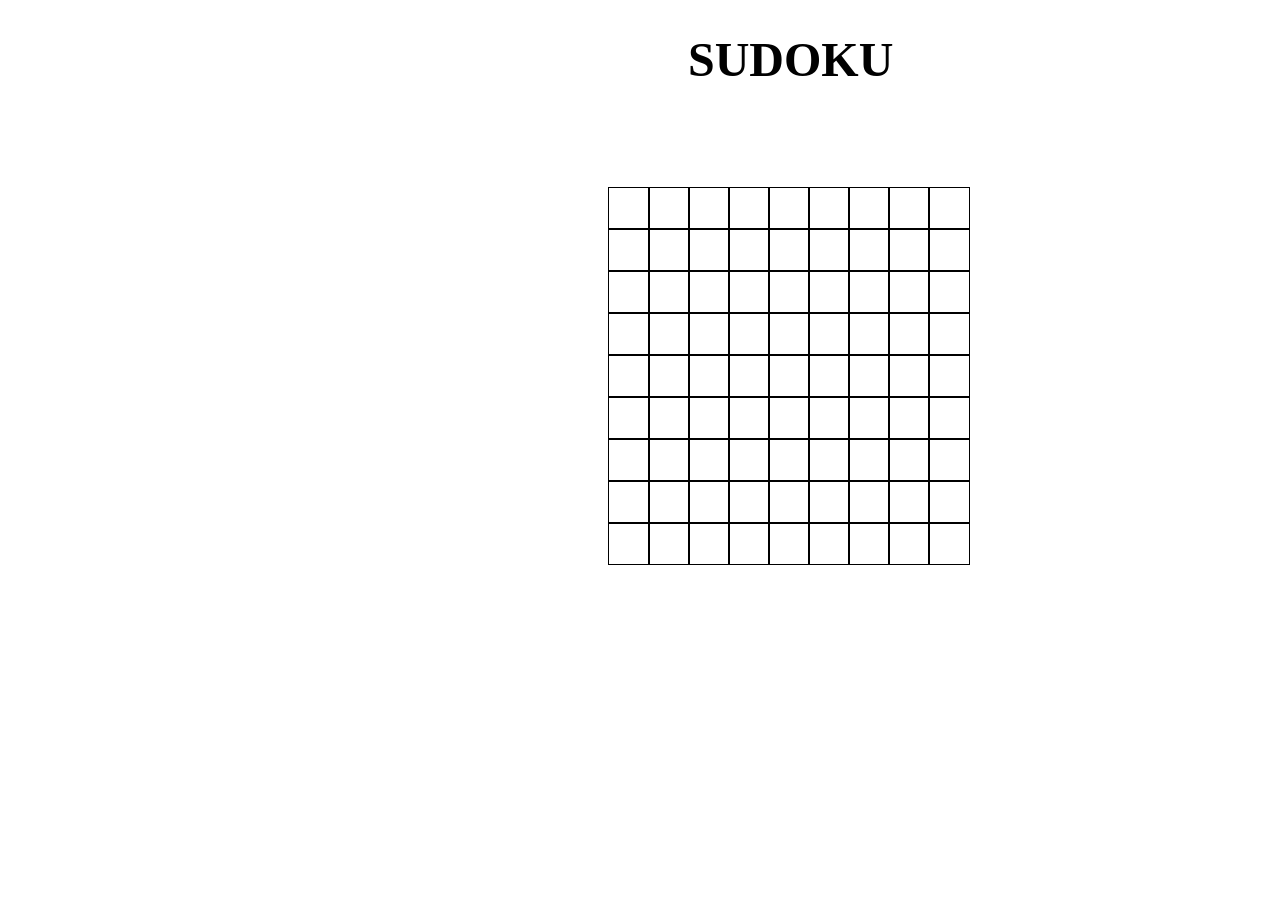
==== index.html @ 095c08bc "tg*" ====
<!DOCTYPE html>
<html lang="fr">
<head>
    <meta charset="UTF-8">
    <meta name="viewport" content="width=device-width, initial-scale=1.0">
    <title>SUDOKU</title>
    <link rel="stylesheet" href="style.css">
    <script src="script.js" defer></script>
  
</head>
<body>
    <div class="h1">
        <h1>SUDOKU</h1>
    </div>
    <div class="sudoku">    
    </div>
</body>
</html>
---- style.css ----
.h1 {
  font-size: 24px;
  margin-top: 20px;
  margin-left: 680px;
}


.sudoku {
  display : grid;
  grid-template-columns: repeat(9, 40px);
  grid-auto-columns: auto;
  margin-left: 600px;
  margin-top: 100px;
  
}

.cell {
  width: 40px;
  height: 40px;
  text-align: center;
  font-size: 20px;
  border: 1px solid #000000;
}
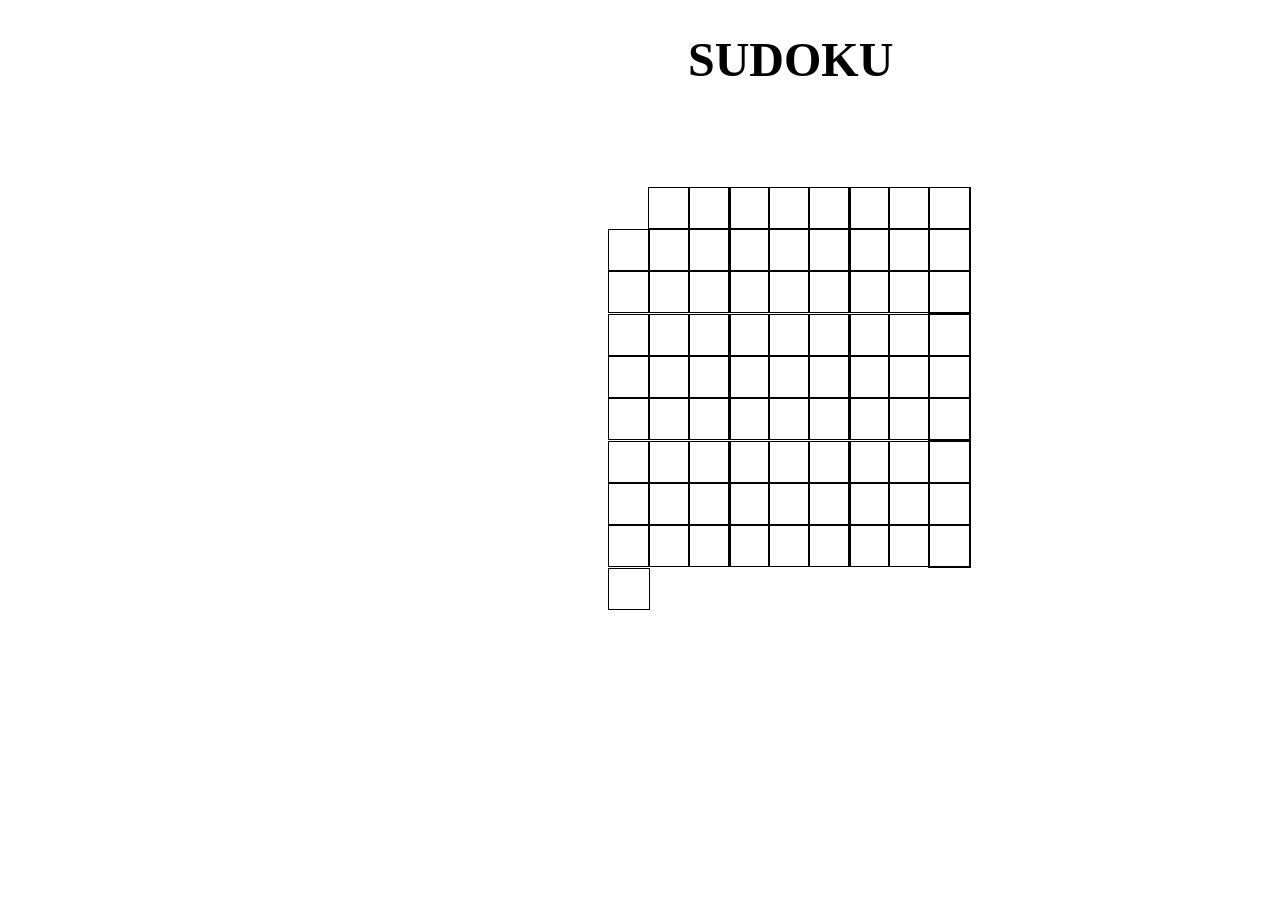
==== commit f13c21b8: "yup" ====
--- a/index.html
+++ b/index.html
@@ -12,7 +12,12 @@
     <div class="h1">
         <h1>SUDOKU</h1>
     </div>
-    <div class="sudoku">    
+    <div class="sudoku">  
+        <div class="grid">
+            <div class="cell" data
+                <input type="text" maxlength="1" class="input-cell  
     </div>
+
+    
 </body>
 </html>
--- a/style.css
+++ b/style.css
@@ -15,9 +15,18 @@
 }
 
 .cell {
-  width: 40px;
-  height: 40px;
-  text-align: center;
-  font-size: 20px;
-  border: 1px solid #000000;
-}+    width: 40px;
+    height: 40px;
+    border: 1px solid black;
+    display: flex;
+    justify-content: center;
+    align-items: center;
+    font-size: 20px;
+    outline: none;
+}
+.cell:nth-child(3n) {
+    border-right: 2px solid black;
+}
+.cell:nth-child(27n) {
+    border-bottom: 2px solid black;
+}
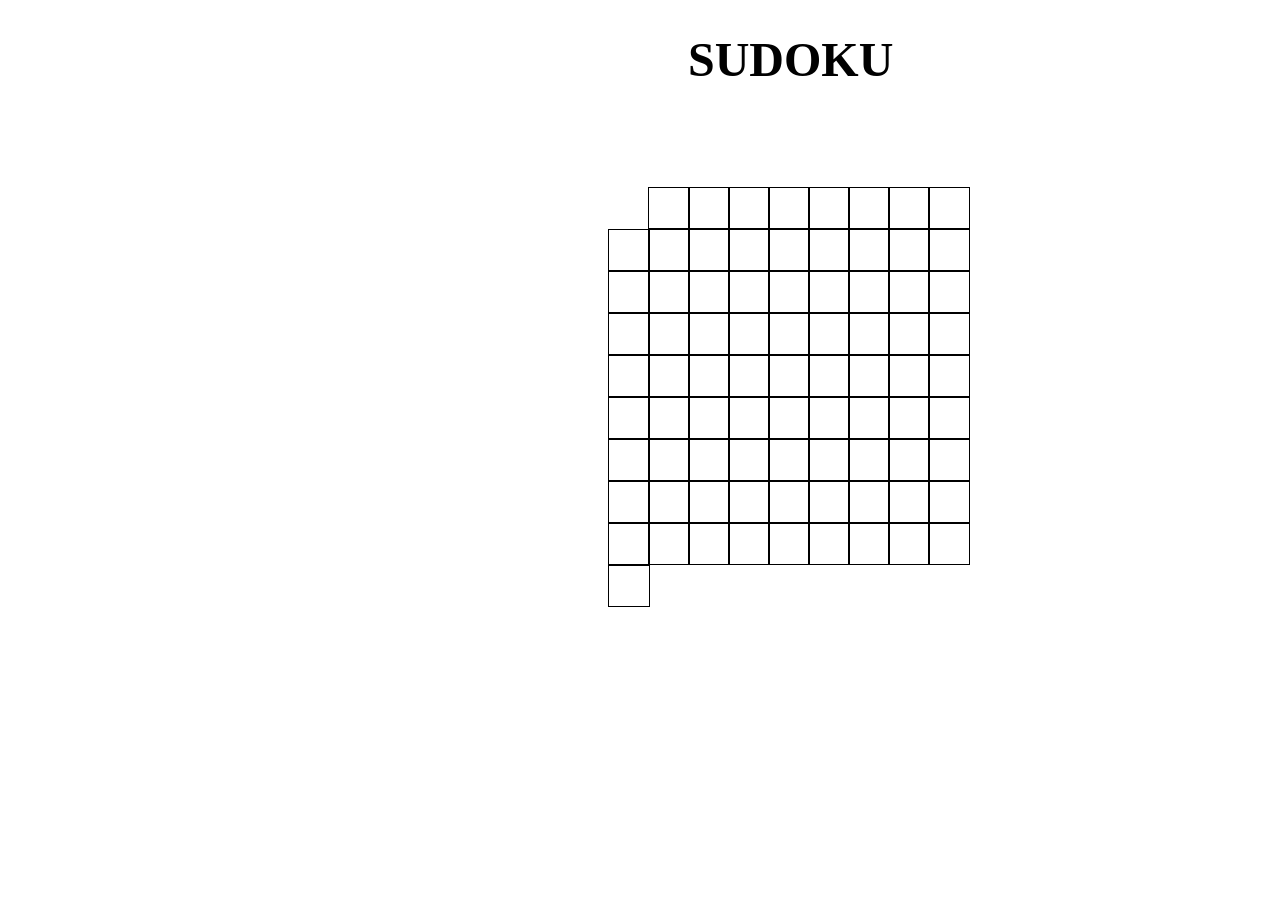
==== commit 75d5e58e: "Fix HTML structure by closing div tags" ====
--- a/index.html
+++ b/index.html
@@ -16,8 +16,6 @@
         <div class="grid">
             <div class="cell" data
                 <input type="text" maxlength="1" class="input-cell  
-    </div>
-
-    
+    </div>    
 </body>
-</html>+</html>
--- a/style.css
+++ b/style.css
@@ -24,9 +24,10 @@
     font-size: 20px;
     outline: none;
 }
-.cell:nth-child(3n) {
-    border-right: 2px solid black;
+.input-cell {
+    width: 100%;
+    height: 100%;
+    border: none;
+    text-align: center;
+    font-size: 20px;
 }
-.cell:nth-child(27n) {
-    border-bottom: 2px solid black;
-}
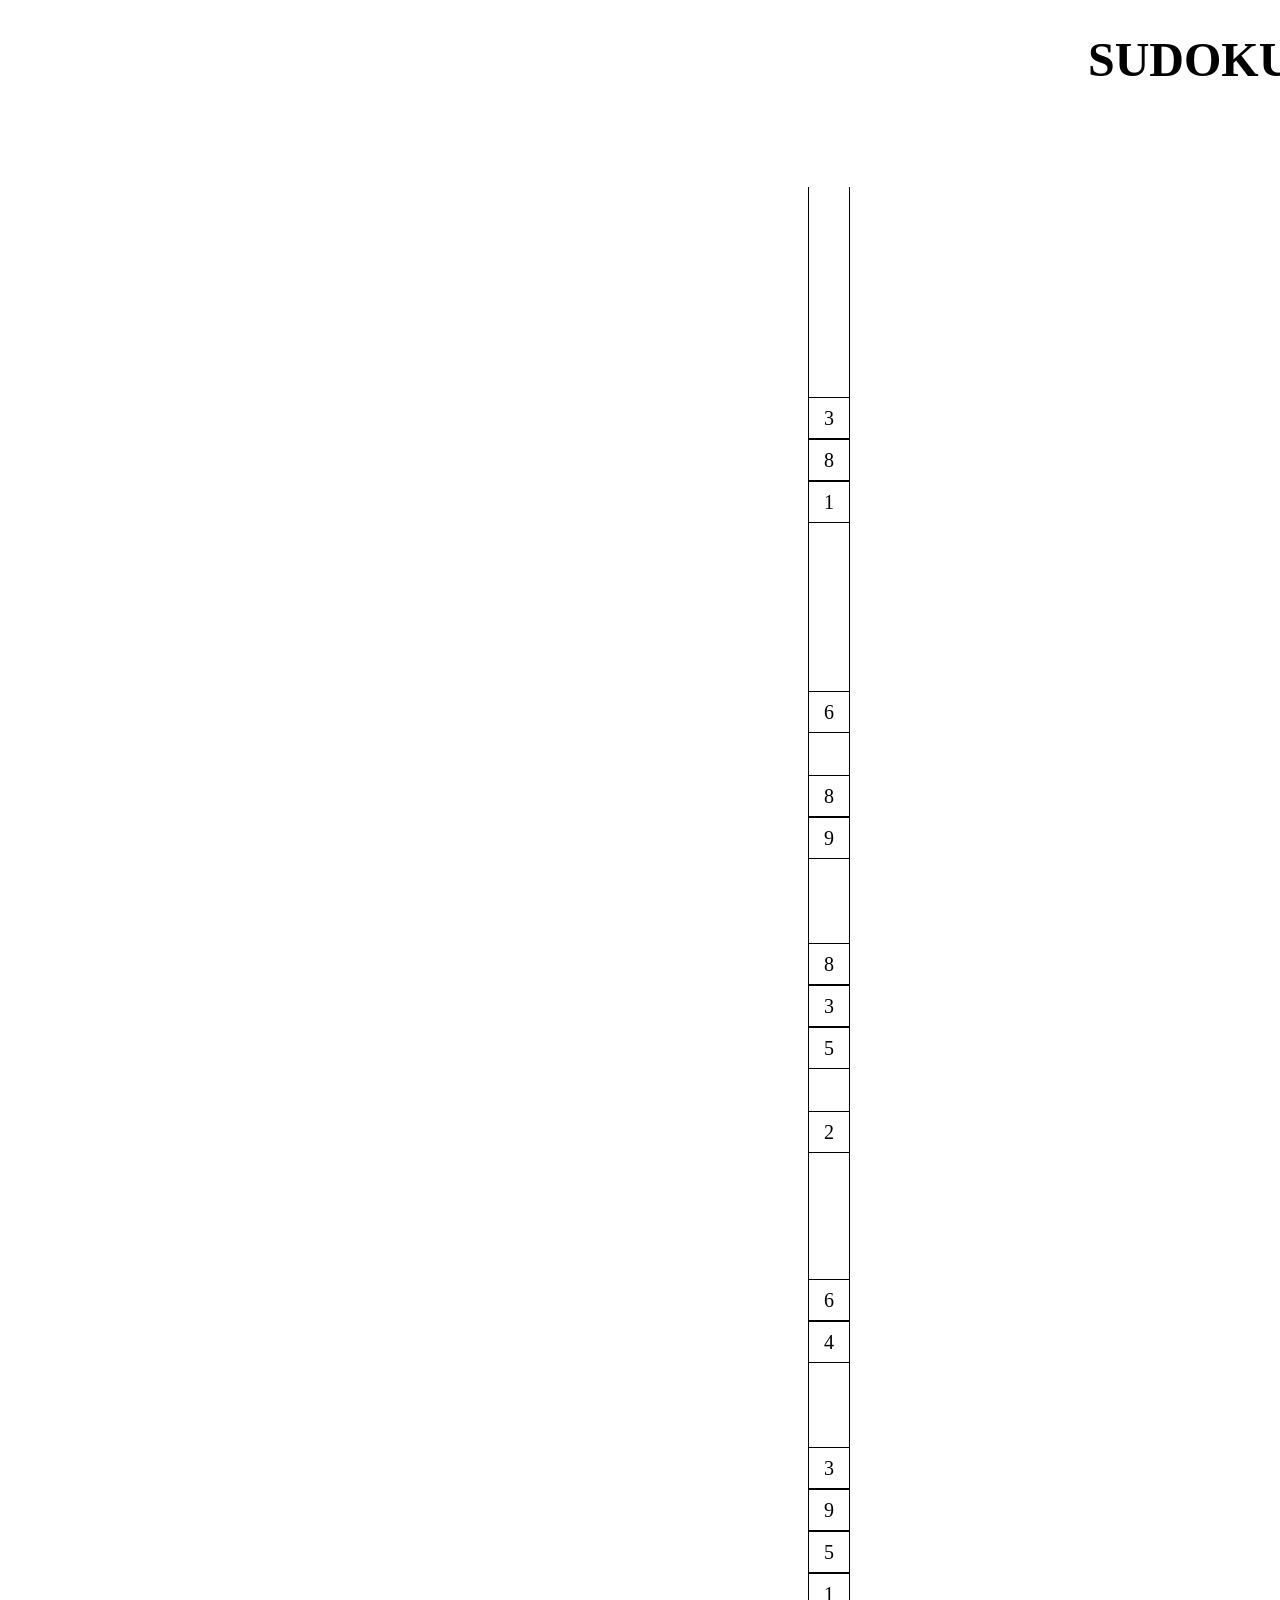
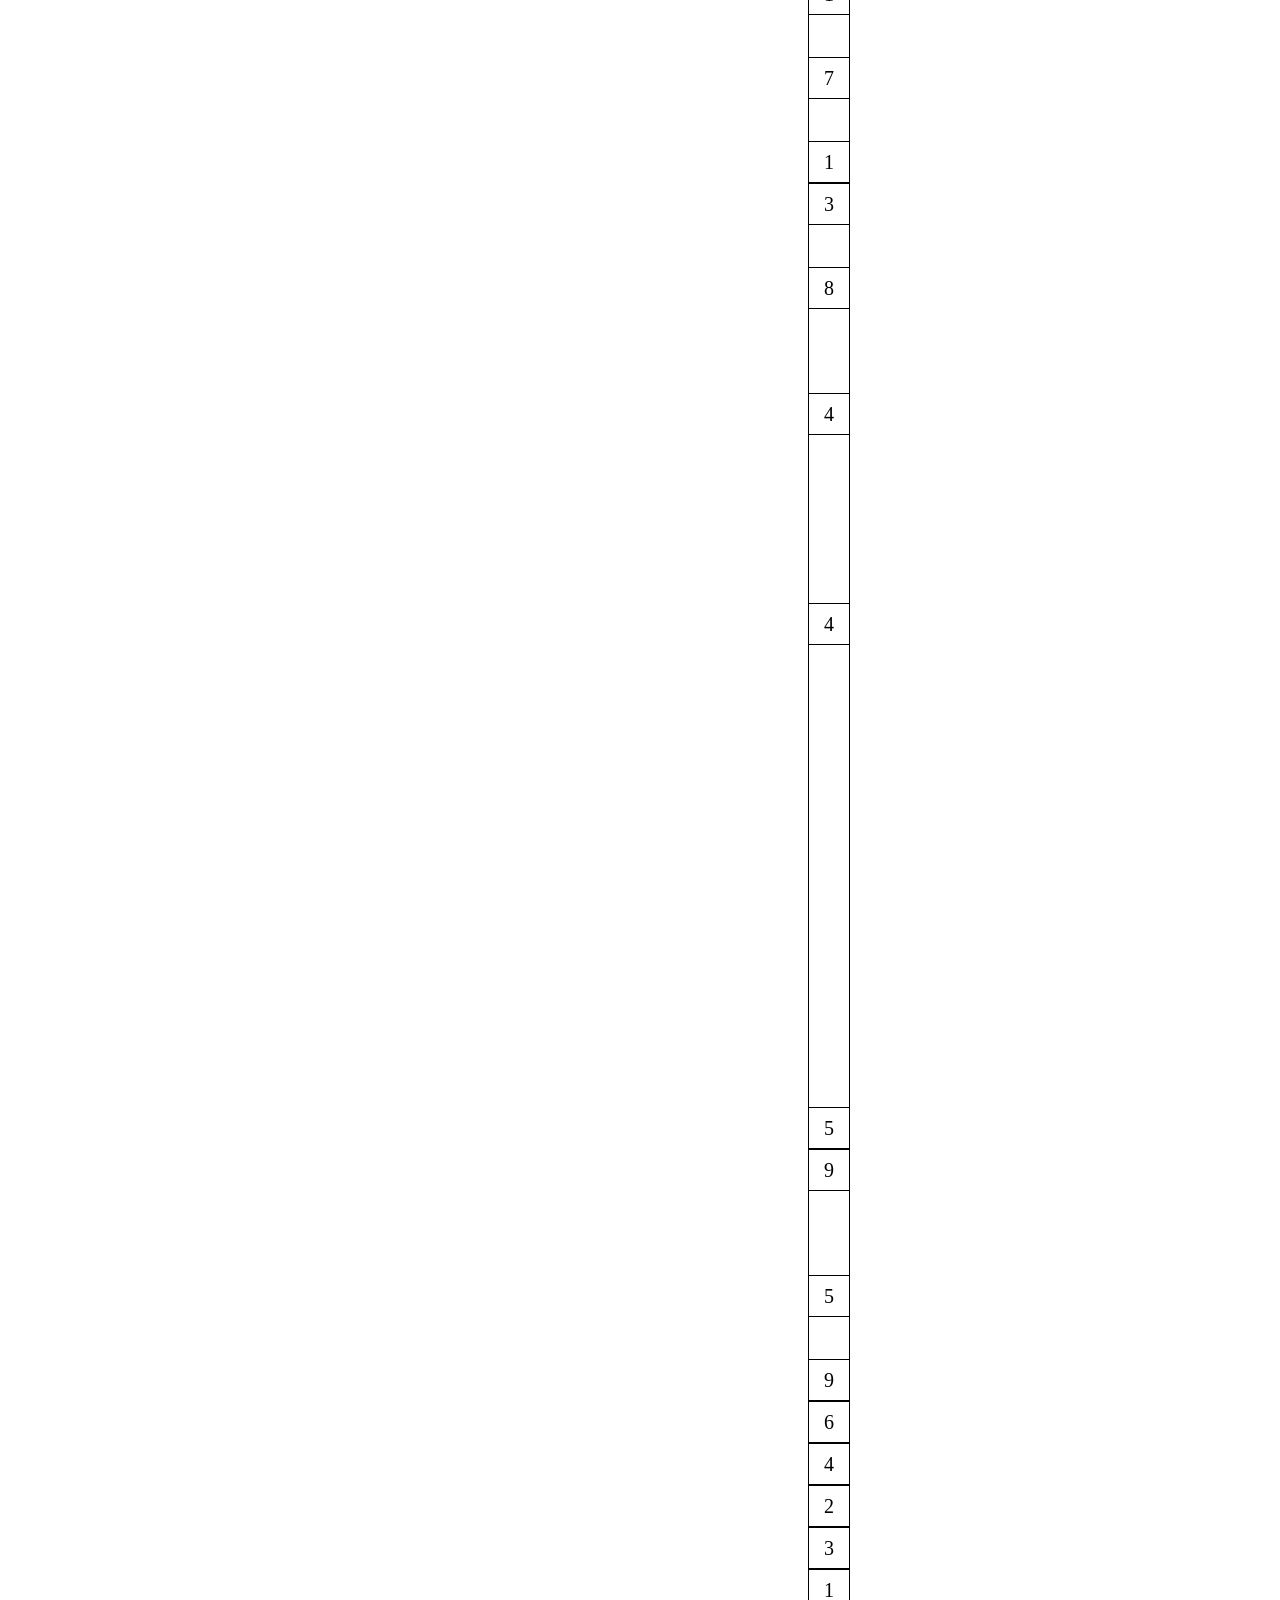
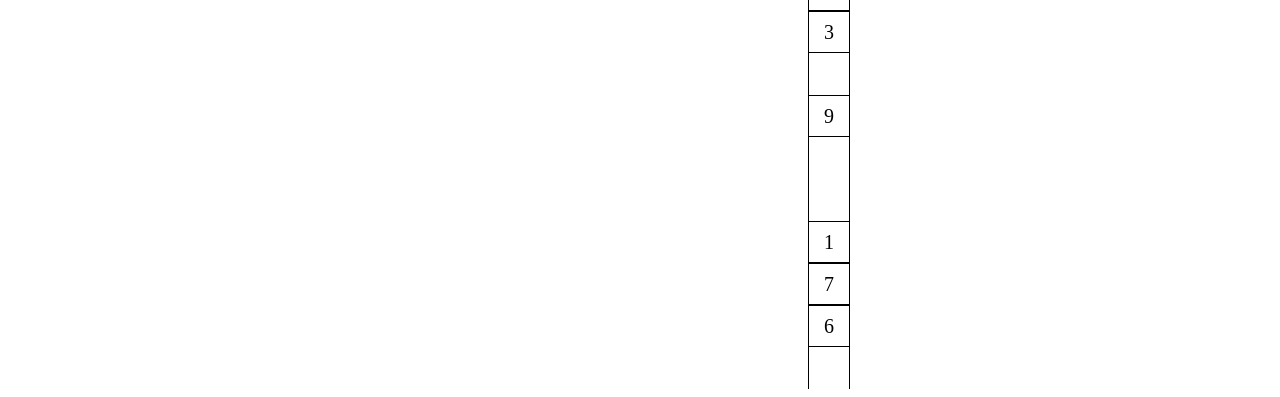
==== commit 5edb48dc: "szetgset" ====
--- a/index.html
+++ b/index.html
@@ -14,8 +14,8 @@
     </div>
     <div class="sudoku">  
         <div class="grid">
-            <div class="cell" data
-                <input type="text" maxlength="1" class="input-cell  
-    </div>    
+            <!-- Les cellules seront générées par JavaScript -->
+        </div>    
+    </div>
 </body>
 </html>
--- a/style.css
+++ b/style.css
@@ -1,7 +1,7 @@
 .h1 {
   font-size: 24px;
   margin-top: 20px;
-  margin-left: 680px;
+  margin-left: 1080px;
 }
 
 
@@ -9,7 +9,7 @@
   display : grid;
   grid-template-columns: repeat(9, 40px);
   grid-auto-columns: auto;
-  margin-left: 600px;
+  margin-left: 800px;
   margin-top: 100px;
   
 }
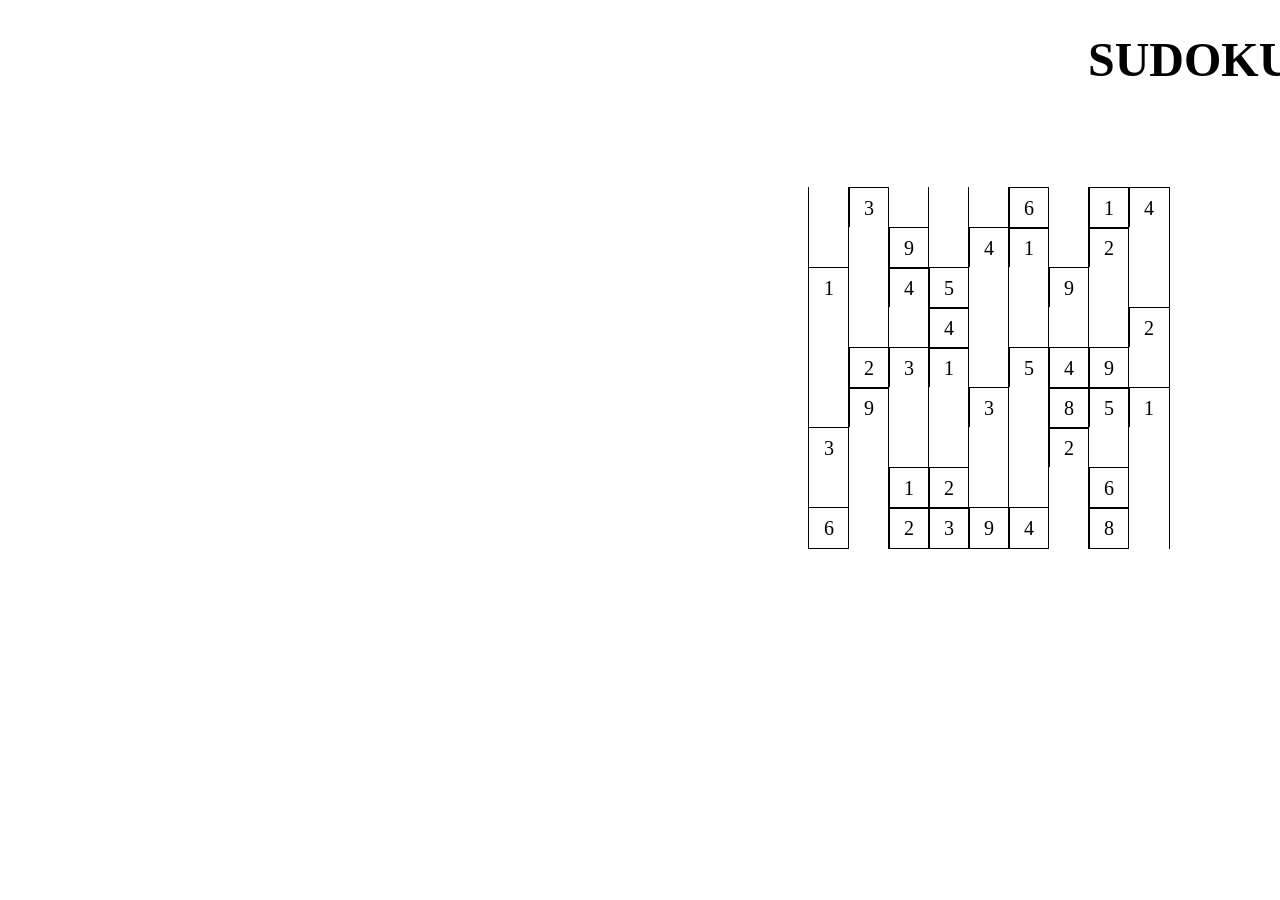
==== commit 751e4c68: "qegqeg" ====
--- a/index.html
+++ b/index.html
@@ -14,7 +14,7 @@
     </div>
     <div class="sudoku">  
         <div class="grid">
-            <!-- Les cellules seront générées par JavaScript -->
+           
         </div>    
     </div>
 </body>
--- a/style.css
+++ b/style.css
@@ -6,12 +6,15 @@
 
 
 .sudoku {
-  display : grid;
-  grid-template-columns: repeat(9, 40px);
-  grid-auto-columns: auto;
   margin-left: 800px;
   margin-top: 100px;
-  
+}
+
+.grid {
+  display: grid;
+  grid-template-columns: repeat(9, 40px);
+  grid-auto-rows: 40px;
+  gap: 0;
 }
 
 .cell {
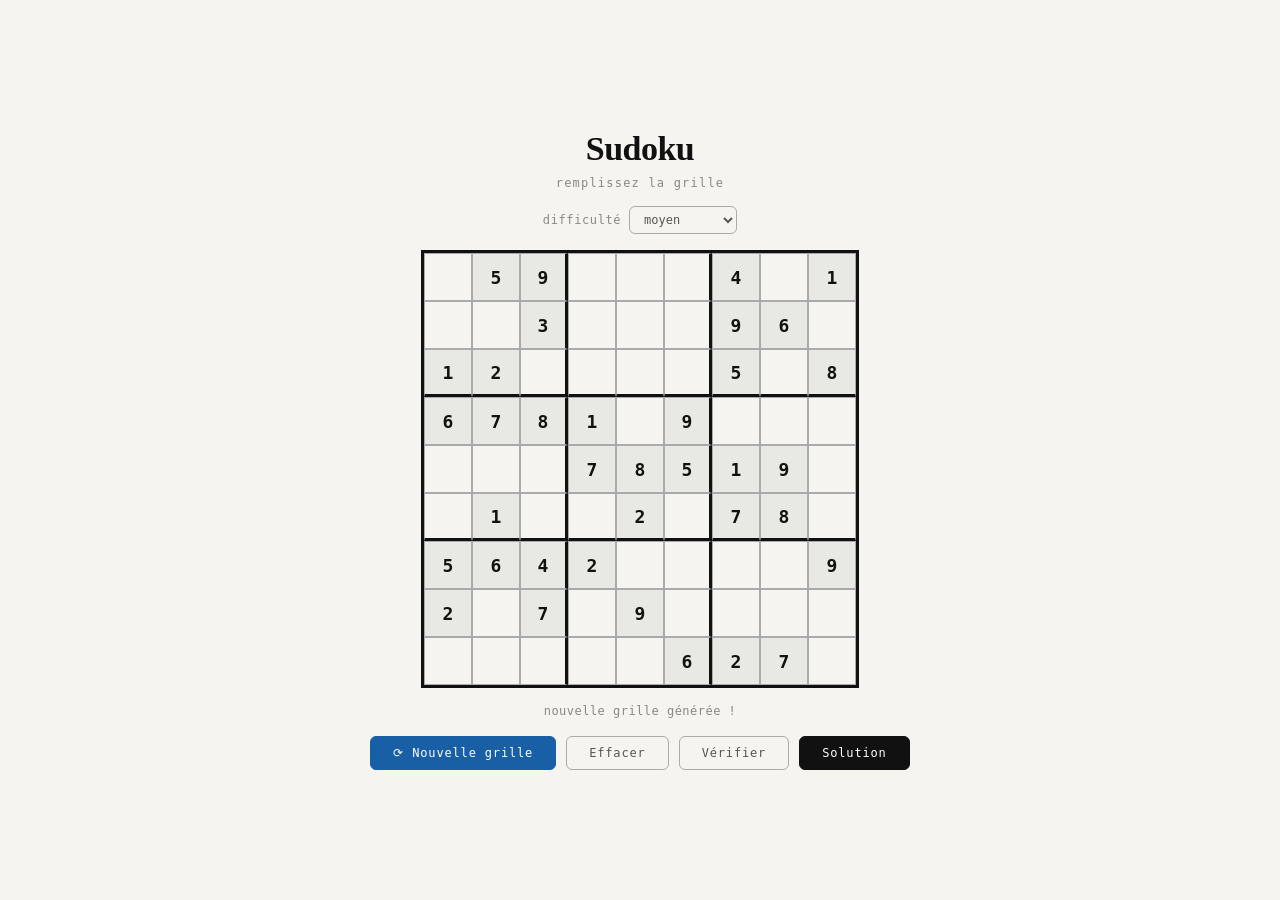
==== commit fb83f0ce: "zfdz" ====
--- a/index.html
+++ b/index.html
@@ -1,21 +1,32 @@
 <!DOCTYPE html>
 <html lang="fr">
 <head>
-    <meta charset="UTF-8">
-    <meta name="viewport" content="width=device-width, initial-scale=1.0">
-    <title>SUDOKU</title>
-    <link rel="stylesheet" href="style.css">
-    <script src="script.js" defer></script>
-  
+  <meta charset="UTF-8">
+  <meta name="viewport" content="width=device-width, initial-scale=1.0">
+  <title>Sudoku</title>
+  <link rel="stylesheet" href="style.css">
+  <script src="script.js" defer></script>
 </head>
 <body>
-    <div class="h1">
-        <h1>SUDOKU</h1>
+  <div class="wrap">
+    <h1 class="title">Sudoku</h1>
+    <p class="subtitle">remplissez la grille</p>
+        <div class="diff">
+         <label>difficulté</label>
+            <select id="diff">
+            <option value="35">facile</option>
+            <option value="45" selected>moyen</option>
+            <option value="55">difficile</option>
+      </select>
     </div>
-    <div class="sudoku">  
-        <div class="grid">
-           
-        </div>    
+    <div class="board" id="board"></div>
+        <div class="status" id="status"></div>
+         <div class="actions">
+            <button class="btn generate" onclick="generate()">⟳ Nouvelle grille</button>
+            <button class="btn"          onclick="clr()">Effacer</button>
+            <button class="btn"          onclick="chk()">Vérifier</button>
+             <button class="btn primary"  onclick="sol()">Solution</button>
+        </div>
     </div>
 </body>
-</html>
+</html>
--- a/style.css
+++ b/style.css
@@ -1,36 +1,142 @@
-.h1 {
-  font-size: 24px;
-  margin-top: 20px;
-  margin-left: 1080px;
-}
-
-
-.sudoku {
-  margin-left: 800px;
-  margin-top: 100px;
-}
-
-.grid {
-  display: grid;
-  grid-template-columns: repeat(9, 40px);
-  grid-auto-rows: 40px;
-  gap: 0;
-}
-
-.cell {
-    width: 40px;
-    height: 40px;
-    border: 1px solid black;
-    display: flex;
-    justify-content: center;
-    align-items: center;
-    font-size: 20px;
-    outline: none;
-}
-.input-cell {
-    width: 100%;
-    height: 100%;
-    border: none;
-    text-align: center;
-    font-size: 20px;
-}
+  *, *::before, *::after { box-sizing: border-box; margin: 0; padding: 0; }
+ 
+    body {
+      font-family: monospace;
+      background: #f5f4f0;
+      min-height: 100vh;
+      display: flex;
+      align-items: center;
+      justify-content: center;
+      padding: 2rem;
+    }
+ 
+    .wrap {
+      display: flex;
+      flex-direction: column;
+      align-items: center;
+      gap: 16px;
+    }
+ 
+    .title {
+      font-family: Georgia, serif;
+      font-size: 34px;
+      font-weight: 700;
+      color: #111;
+      letter-spacing: -0.5px;
+    }
+ 
+    .subtitle {
+      font-size: 12px;
+      color: #888;
+      letter-spacing: 0.1em;
+      margin-top: -8px;
+    }
+ 
+    .diff {
+      display: flex;
+      gap: 8px;
+      align-items: center;
+    }
+ 
+    .diff label {
+      font-size: 12px;
+      color: #888;
+      letter-spacing: 0.05em;
+    }
+ 
+    .diff select {
+      font-size: 12px;
+      font-family: monospace;
+      padding: 5px 10px;
+      border: 1.5px solid #aaa;
+      border-radius: 6px;
+      background: transparent;
+      color: #555;
+      cursor: pointer;
+      outline: none;
+    }
+ 
+    .board {
+      display: grid;
+      grid-template-columns: repeat(9, 48px);
+      grid-template-rows: repeat(9, 48px);
+      border: 3px solid #111;
+    }
+ 
+    .cell {
+      width: 48px;
+      height: 48px;
+      border: 1px solid #aaa;
+      display: flex;
+      align-items: center;
+      justify-content: center;
+      font-size: 18px;
+      font-weight: 600;
+    }
+ 
+    .cell.b3r { border-right: 3px solid #111; }
+    .cell.b3b { border-bottom: 3px solid #111; }
+    .cell.fixed { background: #e8e8e4; color: #111; }
+ 
+    .cell input {
+      width: 48px;
+      height: 48px;
+      border: none;
+      outline: none;
+      text-align: center;
+      font-size: 18px;
+      font-weight: 600;
+      font-family: monospace;
+      color: #185FA5;
+      background: transparent;
+      padding: 0;
+      display: block;
+    }
+ 
+    .cell input:focus { background: #deeaf7; }
+    .cell.er input    { color: #A32D2D; background: #fde8e8; }
+    .cell.ok input    { color: #3B6D11; background: #eaf3de; }
+ 
+    .actions {
+      display: flex;
+      gap: 10px;
+      flex-wrap: wrap;
+      justify-content: center;
+    }
+ 
+    .btn {
+      padding: 9px 22px;
+      font-size: 12px;
+      letter-spacing: 0.07em;
+      border: 1.5px solid #aaa;
+      border-radius: 6px;
+      background: transparent;
+      color: #555;
+      cursor: pointer;
+      font-family: monospace;
+    }
+ 
+    .btn:hover { background: #e8e8e4; color: #111; }
+ 
+    .btn.primary {
+      background: #111;
+      color: #fff;
+      border-color: #111;
+    }
+    .btn.primary:hover { opacity: 0.8; }
+ 
+    .btn.generate {
+      background: #185FA5;
+      color: #fff;
+      border-color: #185FA5;
+    }
+    .btn.generate:hover { opacity: 0.85; }
+ 
+    .status {
+      font-size: 12px;
+      min-height: 16px;
+      color: #888;
+      letter-spacing: 0.04em;
+    }
+    .status.win { color: #3B6D11; font-weight: 600; }
+    .status.err { color: #A32D2D; }
